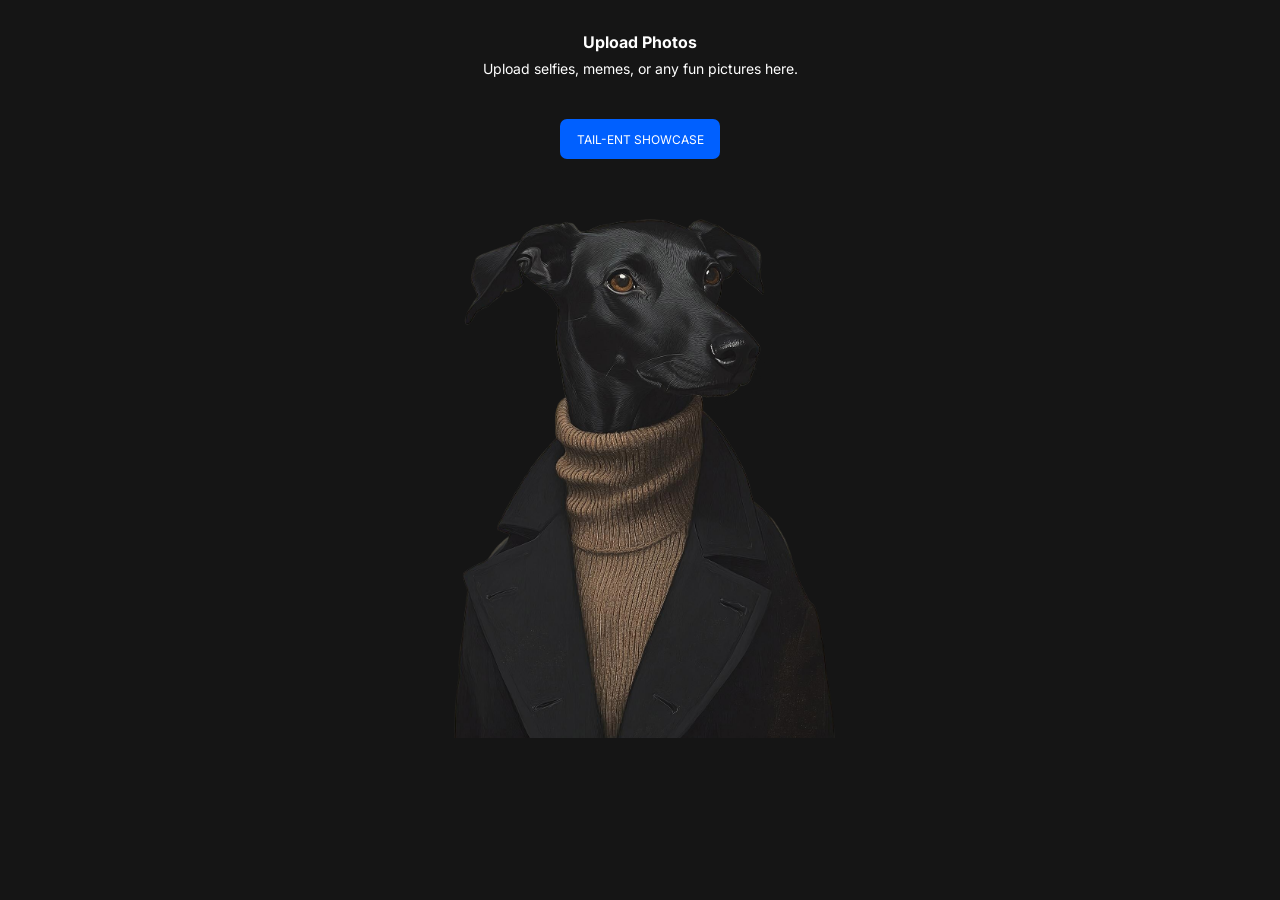
==== index.html @ 555459f6 "Start project" ====
<!DOCTYPE html>
<html lang="en">

<head>
    <meta charset="UTF-8">
    <meta name="viewport" content="width=device-width, initial-scale=1.0">
    <title>image-hosting</title>
    <link rel="stylesheet" href="./image-uploader/css/reset.css">
    <link rel="preconnect" href="https://fonts.googleapis.com">
    <link rel="preconnect" href="https://fonts.gstatic.com" crossorigin>
    <link
        href="https://fonts.googleapis.com/css2?family=Inter:ital,opsz,wght@0,14..32,100..900;1,14..32,100..900&display=swap"
        rel="stylesheet">
    <link rel="stylesheet" href="./image-uploader/css/style.css">
</head>

<body>
    <header>
        <div class="header">
            <h1 class="header__title">Upload Photos</h1>
            <p class="header__text">Upload selfies, memes, or any fun pictures here.</p>
        </div>
        <div class="header__button">
            <button class="header__button-btn">Tail-ent Showcase</button>
        </div>
    </header>
    <main>
        <div class="hero">
            <div class="hero__img">
                <img class="img" src="./image-uploader/img/Nord.png" alt="Nord">
            </div>
            <div class="hero__img">
                <img class="img" src="./image-uploader/img/Cat.png" alt="Cat">
            </div>
            <div class="hero__img">
                <img class="img" src="./image-uploader/img/Griz.png" alt="Griz">
            </div>
            <div class="hero__img">
                <img class="img" src="./image-uploader/img/Zero.png" alt="Zero">
            </div>
            <div class="hero__img">
                <img class="img" src="./image-uploader/img/Eric.png" alt="Eric">
            </div>
        </div>
    </main>
</body>
<script src="./image-uploader/js/index.js"></script>

</html>
---- image-uploader/css/style.css ----
body {
    background-color: #F2F5FF;
    font-family: "Inter", sans-serif;
    color: rgb(255, 255, 255);
}

/* Header */
.header {
    display: flex;
    flex-direction: column;
    align-items: center;
    padding-top: 30px;
}

.header__title {
    text-align: center;
    font-size: 16px;
    width: 700px;

}

.header__text {
    padding-top: 4px;
    font-size: 14px;
}

/* button */
.header__button {
    display: flex;
    justify-content: center;
    padding-top: 40px;
}

.header__button-btn {
    position: absolute;
    text-transform: uppercase;
    padding: 12px 16px;
    font-size: 12px;
    background-color: rgb(0, 96, 255);
    color: rgb(255, 255, 255);
    width: 160px;
    height: 40px;
    border: none;
    border-radius: 7px;
}

/* hero__img */
.hero {
    display: flex;
    justify-content: center;
    margin-top: 60px;
}

.hero__img {
    display: none;
}

.hero__img.is-visible {
    display: block;
}

.img {
    width: 426px;
    height: 559px;
    object-fit: cover;
}

/* upload */
.upload__intro {
    display: flex;
    flex-direction: column;
    align-items: center;
    padding-top: 30px;
    text-align: center;
    color: black;
}

.upload__title {
    font-size: 16px;
    width: 700px;

}

.upload__description {
    font-size: 14px;
    width: 400px;
}

/* upload-tabs */
.upload__tabs {
    display: flex;
    justify-content: center;
    align-items: center;
    gap: 15px;
    padding-top: 50px;

}

.upload__tab {
    all: unset;
    font-size: 20px;
    font-weight: bold;
    color: rgb(173, 192, 248); /* Неактивный цвет по умолчанию */
}

.upload__tab--active {
    color: rgb(0, 96, 255); /* Активный цвет */
}

.upload__tab:hover {
    color: rgb(105, 141, 250);
}

.upload__tab:hover {
    color: rgb(105, 141, 250);
}

/* upload-form */
.upload__form {
    display: flex;
    flex-direction: column;
    align-items: center;
    padding-top: 50px;
}

.upload__dropzone {
    border: 2px dashed rgb(0, 96, 255);
    border-radius: 12px;
    width: 540px;
    height: 233px;
    text-align: center;
}

.upload__icon {
    display: flex;
    justify-content: center;
    align-items: center;
    padding-top: 33px;
}

.upload__promt {
    padding-top: 24px;
    color: rgb(11, 11, 11);
}

.upload__info {
    padding-top: 12px;
    font-size: 14px;
    color: rgb(173, 192, 248);
}

/* upload-button */
.upload__button {
    padding-top: 30px;
    padding-bottom: 50px;
}

.upload__button-btn {
    display: inline-block;
    text-align: center;
    cursor: pointer;
    color: rgb(255, 255, 255);
    width: 540px;
    height: 40px;
    border-radius: 7px;
    background-color: rgb(0, 96, 255);
    padding-top: 7px;
    border: none;
}

/* upload-current */
.upload__container {
    display: flex;
    flex-direction: column;
    align-items: center;
    margin-bottom: 159px;
}

.upload__group {
    display: flex;
    flex-direction: column;
    width: 540px;
}

.upload__title-current {
    color: black;
    padding-bottom: 10px;
    font-size: 16px;
    text-align: left;
}

/* input + button */
.upload__label {
    display: flex;
    align-items: center;
    justify-content: space-between;
    width: 100%;
    height: 62px;
    border: 1px solid rgb(0, 96, 255);
    border-radius: 12px;
    padding: 0 16px;
    box-sizing: border-box;
    background-color: white;
}

.upload__input {
    flex-grow: 1;
    border: none;
    outline: none;
    font-size: 14px;
    background-color: transparent;
    color: black;

}

.upload__copy {
    width: 60px;
    height: 30px;
    border-radius: 12px;
    border: none;
    background-color: rgb(0, 96, 255);
    color: white;
    font-size: 12px;
    cursor: pointer;
}


/* Container for the entire table */
.file-list-container {
    max-width: 800px;
    margin: 0 auto;
    padding: 20px;
    border-radius: 8px;
    margin-bottom: 292px;
}

/* Common style for a row (both header and list item) */
.file-list-header,
.file-list-item {
    display: flex;
    justify-content: space-between;
    align-items: center;
    padding: 10px 0;
    border-bottom: 1px solid #eef0f5;
}

/* Remove border from the last item */
.file-list-item:last-child {
    border-bottom: none;
}

/* List header */
.file-list-header {
    color: #8a96b1;
    font-size: 14px;
    font-weight: 500;
}

/* Styles for columns */
.file-col {
    display: flex;
    align-items: center;
}

.file-col-name {
    flex-basis: 35%;
}

.file-col-url {
    flex-basis: 50%;
    color: #555;
    font-size: 14px;
}

.file-col-delete {
    flex-basis: 10%;
    justify-content: center;
}

/* File icon */
.file-icon {
    color: #0060ff;
    margin-right: 15px;
    font-size: 20px;
}

.delete-img {
    width: 32px;
    height: 32px;
}

/* File name */
.file-name {
    color: #333;
    font-weight: 500;
    max-width: 200px;
    white-space: nowrap;
    overflow: hidden;
    text-overflow: ellipsis;
}

/* Delete button */
.delete-btn {
    background: transparent;
    /* REMOVE THE BACKGROUND, MAKE IT TRANSPARENT */
    border: none;
    border-radius: 50%;
    cursor: pointer;
    display: flex;
    align-items: center;
    justify-content: center;
    padding: 0;
    transition: opacity 0.2s ease;
    /* Add a smooth transition for hover effect */
}

/* Hover effect */
.delete-btn:hover {
    background: transparent;
    /* REMOVE BACKGROUND ON HOVER */
    opacity: 0.7;
    /* Make the icon semi-transparent for user feedback */
}
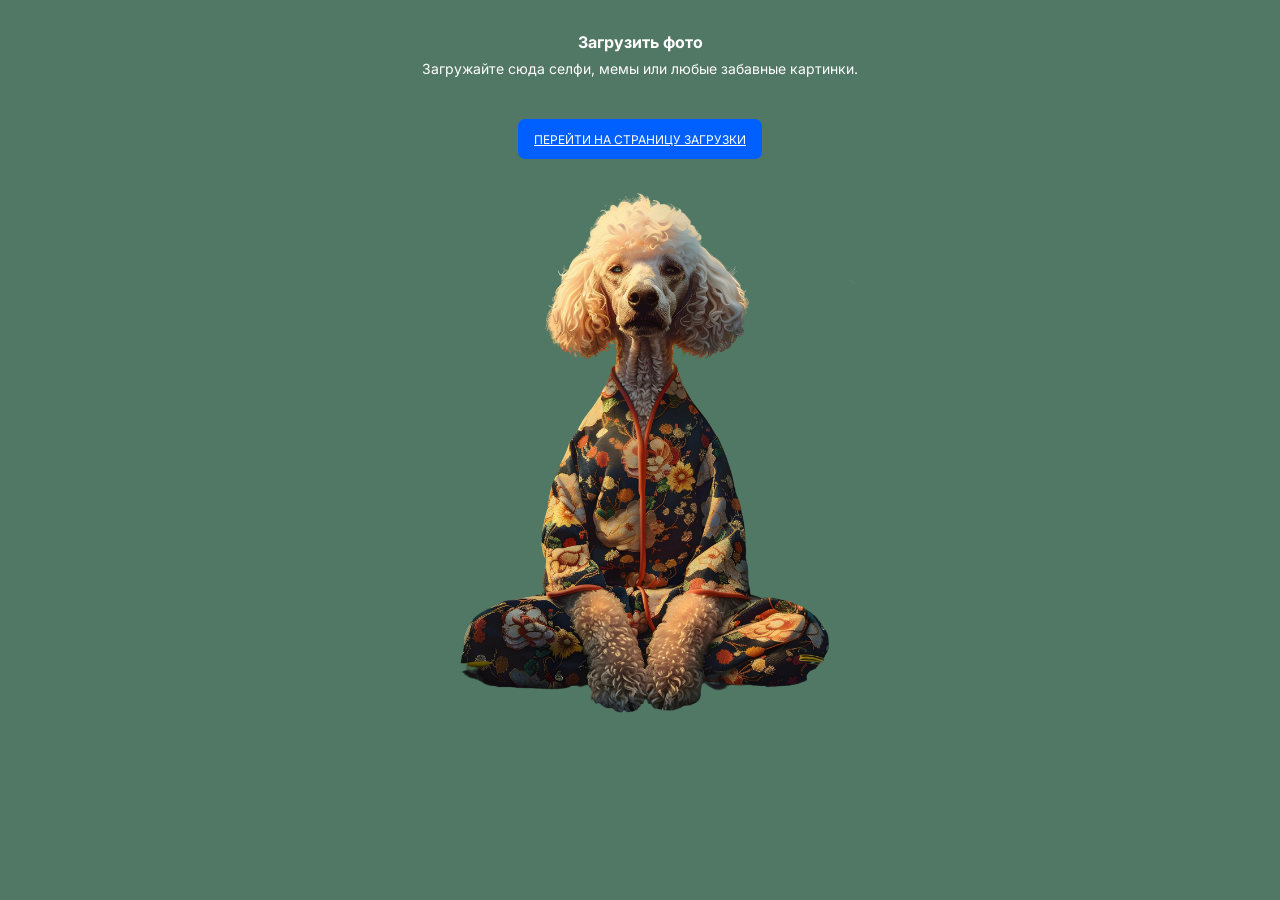
==== commit 1acb0338: "Change styles index.html" ====
--- a/index.html
+++ b/index.html
@@ -17,11 +17,12 @@
 <body>
     <header>
         <div class="header">
-            <h1 class="header__title">Upload Photos</h1>
-            <p class="header__text">Upload selfies, memes, or any fun pictures here.</p>
+            <h1 class="header__title">Загрузить фото</h1>
+            <p class="header__text">Загружайте сюда селфи, мемы или любые забавные картинки.</p>
         </div>
         <div class="header__button">
-            <button class="header__button-btn">Tail-ent Showcase</button>
+            <!-- <button class="header__button-btn">Tail-ent Showcase</button> -->
+            <a href="./templates/upload.html" class="header__button-btn">Перейти на страницу загрузки</a>
         </div>
     </header>
     <main>
--- a/image-uploader/css/style.css
+++ b/image-uploader/css/style.css
@@ -38,7 +38,7 @@
     font-size: 12px;
     background-color: rgb(0, 96, 255);
     color: rgb(255, 255, 255);
-    width: 160px;
+    /* width: 160px; */
     height: 40px;
     border: none;
     border-radius: 7px;
